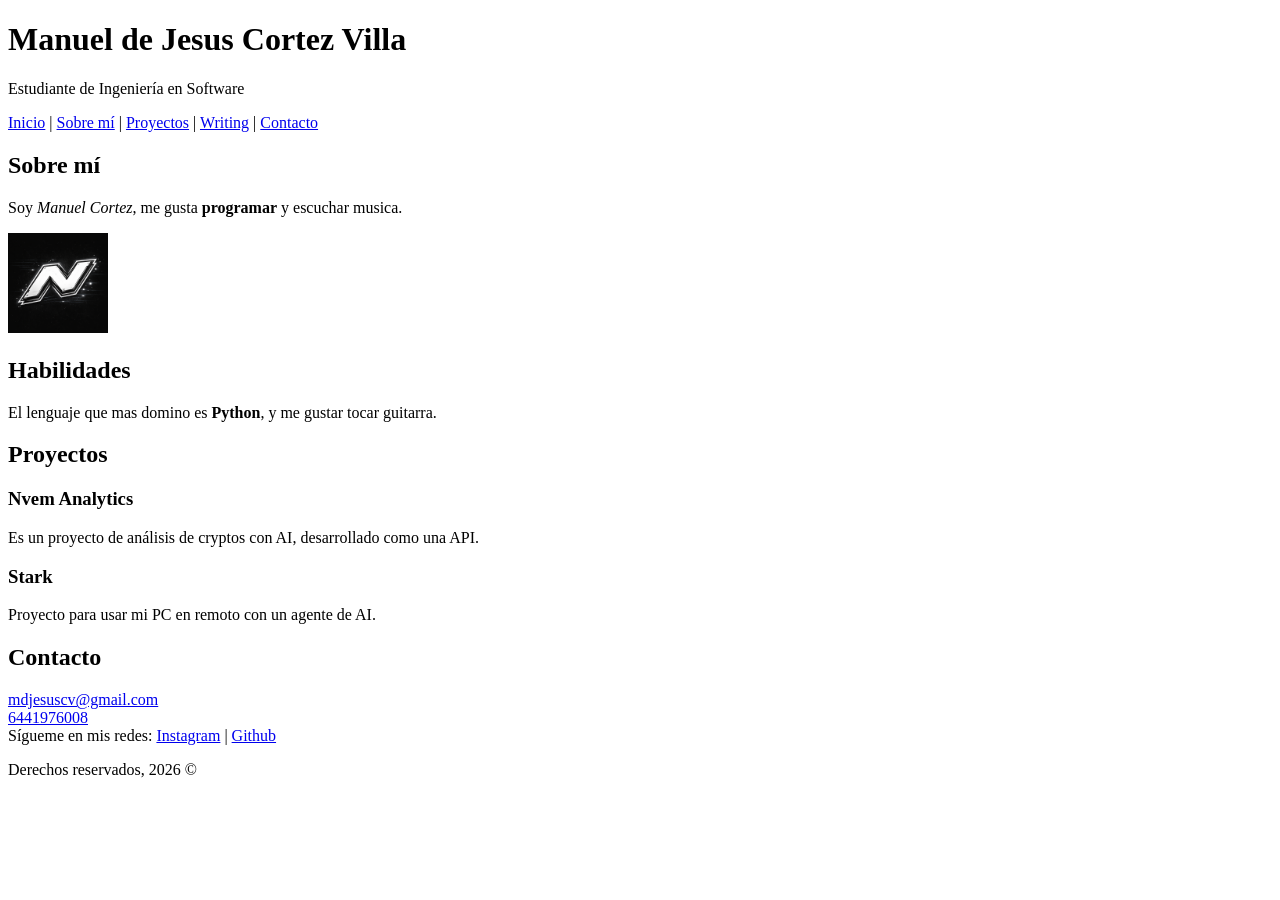
==== index.html @ af07c451 "Initial Commit" ====
<!DOCTYPE html>
<html lang="es">

<head>
    <meta charset="UTF-8">
    <meta name="viewport" content="width=device-width, initial-scale=1.0">
    <meta name="robots" content="index, follow">
    <meta name="author" content="mcortez">
    <meta name="keywords" content="html, vanilla, web">
    <meta name="description" content="Pagina personal Manuel">
    <title>Manuel Cortez</title>
    <link rel="icon" href="nvem-analytics.png" type="image/png">
</head>

<body>
    <header>
        <h1>Manuel de Jesus Cortez Villa</h1>
        <p>Estudiante de Ingeniería en Software</p>

        <nav>
            <a href="index.html">Inicio</a> |
            <a href="about.html">Sobre mí</a> |
            <a href="work.html">Proyectos</a> |
            <a href="writing.html">Writing</a> |
            <a href="contact.html">Contacto</a>
        </nav>
    </header>

    <main>
        <section>
            <h2>Sobre mí</h2>
            <p>Soy <em>Manuel Cortez</em>, me gusta <strong>programar</strong> y escuchar musica.
            </p>
            <img src="nvem-analytics.png" alt="Logo personal de Manuel Cortez" width="100">
        </section>

        <section>
            <h2>Habilidades</h2>
            <p>El lenguaje que mas domino es <strong>Python</strong>, y me gustar tocar guitarra.</p>
        </section>

        <section>
            <h2>Proyectos</h2>
            <article>
                <h3>Nvem Analytics</h3>
                <p>Es un proyecto de análisis de cryptos con AI, desarrollado como una API.</p>
            </article>
            <article>
                <h3>Stark</h3>
                <p>Proyecto para usar mi PC en remoto con un agente de AI.</p>
            </article>
        </section>

        <section>
            <h2>Contacto</h2>
            <a href="mailto:mdjesuscv@gmail.com">mdjesuscv@gmail.com</a>
            <br>
            <a href="tel:+526441976008">6441976008</a>
        </section>
    </main>

    <footer>
        <section>
            Sígueme en mis redes:
            <a href="https://www.instagram.com/m.cortez.v/" target="_blank" rel="noopener noreferrer">Instagram</a> |
            <a href="https://github.com/mcortezv">Github</a>
            <p>Derechos reservados, 2026 &copy;</p>
        </section>
    </footer>
</body>

</html>
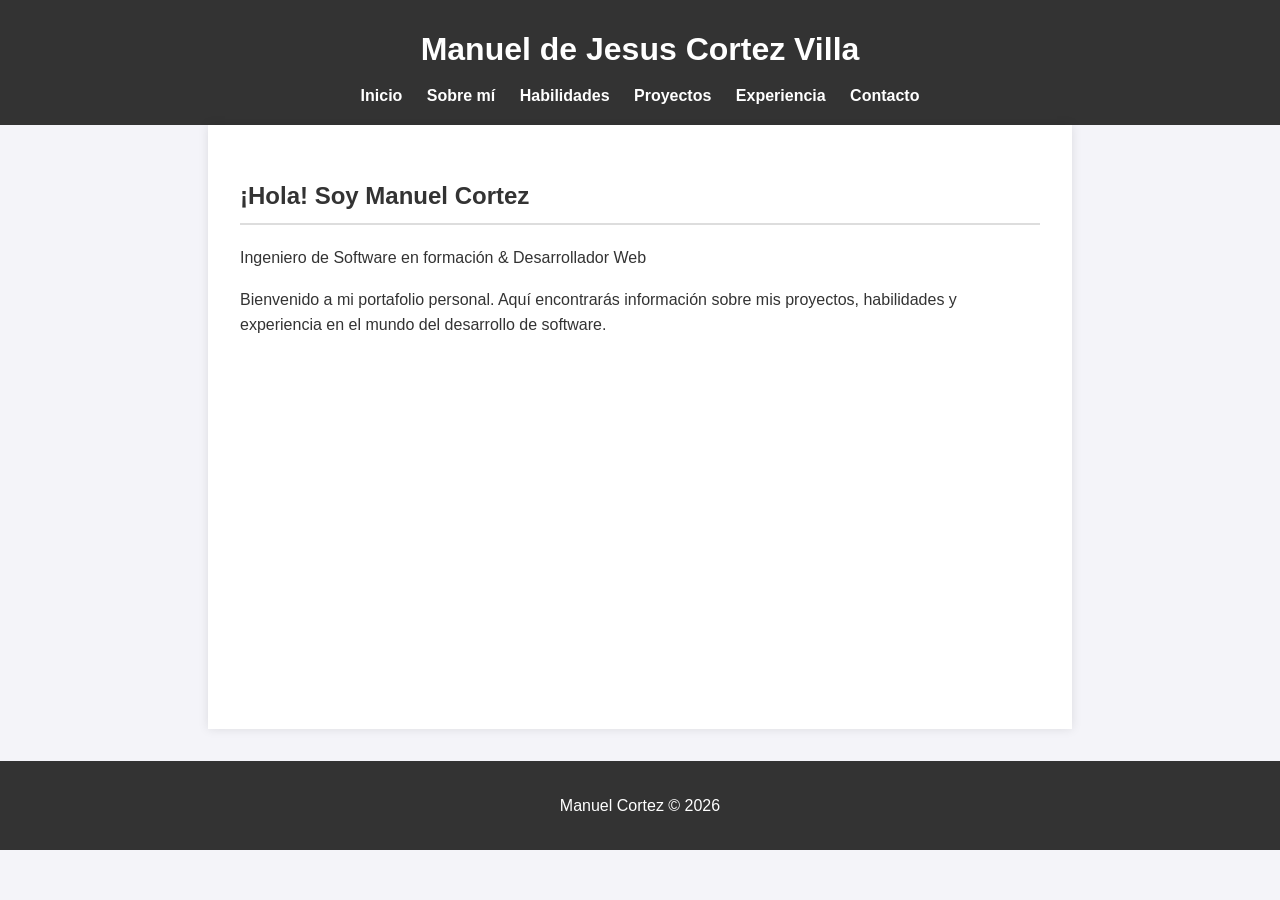
==== commit db962ec2: "Estructura inicial del portafolio" ====
--- a/index.html
+++ b/index.html
@@ -4,68 +4,38 @@
 <head>
     <meta charset="UTF-8">
     <meta name="viewport" content="width=device-width, initial-scale=1.0">
-    <meta name="robots" content="index, follow">
-    <meta name="author" content="mcortez">
-    <meta name="keywords" content="html, vanilla, web">
-    <meta name="description" content="Pagina personal Manuel">
-    <title>Manuel Cortez</title>
-    <link rel="icon" href="nvem-analytics.png" type="image/png">
+    <title>Inicio - Portafolio de Manuel Cortez</title>
+    <link rel="stylesheet" href="style.css">
 </head>
 
 <body>
     <header>
         <h1>Manuel de Jesus Cortez Villa</h1>
-        <p>Estudiante de Ingeniería en Software</p>
-
         <nav>
-            <a href="index.html">Inicio</a> |
-            <a href="about.html">Sobre mí</a> |
-            <a href="work.html">Proyectos</a> |
-            <a href="writing.html">Writing</a> |
-            <a href="contact.html">Contacto</a>
+            <ul>
+                <li><a href="index.html">Inicio</a></li>
+                <li><a href="about.html">Sobre mí</a></li>
+                <li><a href="skills.html">Habilidades</a></li>
+                <li><a href="projects.html">Proyectos</a></li>
+                <li><a href="experience.html">Experiencia</a></li>
+                <li><a href="contact.html">Contacto</a></li>
+            </ul>
         </nav>
     </header>
 
     <main>
-        <section>
-            <h2>Sobre mí</h2>
-            <p>Soy <em>Manuel Cortez</em>, me gusta <strong>programar</strong> y escuchar musica.
+        <section class="welcome">
+            <h2>¡Hola! Soy Manuel Cortez</h2>
+            <p class="role">Ingeniero de Software en formación & Desarrollador Web</p>
+            <p>
+                Bienvenido a mi portafolio personal. Aquí encontrarás información sobre mis proyectos,
+                habilidades y experiencia en el mundo del desarrollo de software.
             </p>
-            <img src="nvem-analytics.png" alt="Logo personal de Manuel Cortez" width="100">
-        </section>
-
-        <section>
-            <h2>Habilidades</h2>
-            <p>El lenguaje que mas domino es <strong>Python</strong>, y me gustar tocar guitarra.</p>
-        </section>
-
-        <section>
-            <h2>Proyectos</h2>
-            <article>
-                <h3>Nvem Analytics</h3>
-                <p>Es un proyecto de análisis de cryptos con AI, desarrollado como una API.</p>
-            </article>
-            <article>
-                <h3>Stark</h3>
-                <p>Proyecto para usar mi PC en remoto con un agente de AI.</p>
-            </article>
-        </section>
-
-        <section>
-            <h2>Contacto</h2>
-            <a href="mailto:mdjesuscv@gmail.com">mdjesuscv@gmail.com</a>
-            <br>
-            <a href="tel:+526441976008">6441976008</a>
         </section>
     </main>
 
     <footer>
-        <section>
-            Sígueme en mis redes:
-            <a href="https://www.instagram.com/m.cortez.v/" target="_blank" rel="noopener noreferrer">Instagram</a> |
-            <a href="https://github.com/mcortezv">Github</a>
-            <p>Derechos reservados, 2026 &copy;</p>
-        </section>
+        <p>Manuel Cortez &copy; 2026</p>
     </footer>
 </body>
 
--- a/style.css
+++ b/style.css
@@ -0,0 +1,130 @@
+/* Estilos Generales */
+body {
+    font-family: Arial, sans-serif;
+    line-height: 1.6;
+    margin: 0;
+    padding: 0;
+    background-color: #f4f4f9;
+    color: #333;
+}
+
+header {
+    background-color: #333;
+    color: #fff;
+    padding: 1rem 0;
+    text-align: center;
+}
+
+header h1 {
+    margin: 0;
+    padding: 0.5rem;
+}
+
+/* Navegación */
+nav ul {
+    list-style: none;
+    padding: 0;
+    margin: 0;
+    text-align: center;
+}
+
+nav ul li {
+    display: inline;
+    margin: 0 10px;
+}
+
+nav ul li a {
+    color: #fff;
+    text-decoration: none;
+    font-weight: bold;
+}
+
+nav ul li a:hover {
+    color: #ddd;
+    text-decoration: underline;
+}
+
+/* Contenido Principal */
+main {
+    padding: 2rem;
+    max-width: 800px;
+    margin: 0 auto;
+    background-color: #fff;
+    min-height: 60vh; /* Para que el footer no suba demasiado si hay poco contenido */
+    box-shadow: 0 0 10px rgba(0,0,0,0.1);
+}
+
+section {
+    margin-bottom: 2rem;
+}
+
+h2 {
+    color: #333;
+    border-bottom: 2px solid #ddd;
+    padding-bottom: 0.5rem;
+}
+
+/* Tablas y Listas */
+ul {
+    padding-left: 20px;
+}
+
+/* Proyectos (Articles) */
+article {
+    border: 1px solid #ddd;
+    padding: 1rem;
+    margin-bottom: 1rem;
+    border-radius: 5px;
+    background-color: #fafafa;
+}
+
+/* Formulario */
+form {
+    display: flex;
+    flex-direction: column;
+    max-width: 500px;
+}
+
+.form-group {
+    margin-bottom: 1rem;
+}
+
+label {
+    display: block;
+    margin-bottom: 0.5rem;
+    font-weight: bold;
+}
+
+input, textarea {
+    width: 100%;
+    padding: 0.5rem;
+    border: 1px solid #ddd;
+    border-radius: 4px;
+    font-size: 1rem;
+}
+
+button {
+    padding: 0.7rem 1.5rem;
+    background-color: #333;
+    color: #fff;
+    border: none;
+    border-radius: 4px;
+    cursor: pointer;
+    font-size: 1rem;
+}
+
+button:hover {
+    background-color: #555;
+}
+
+/* Footer */
+footer {
+    text-align: center;
+    padding: 1rem 0;
+    background-color: #333;
+    color: #fff;
+    position: relative;
+    bottom: 0;
+    width: 100%;
+    margin-top: 2rem;
+}
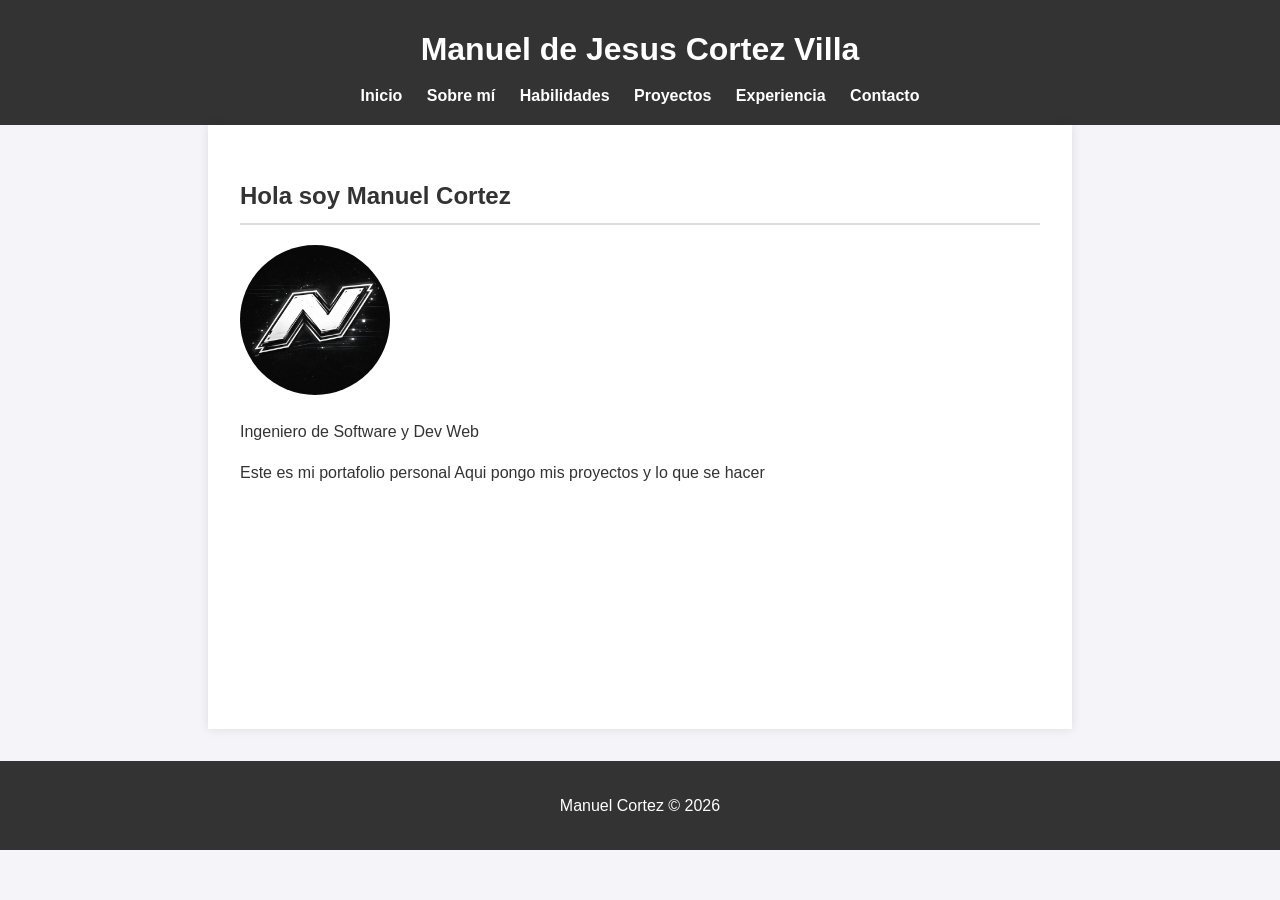
==== commit dadd9d74: "Ajustes de contenido y agregada imagen de perfil" ====
--- a/index.html
+++ b/index.html
@@ -25,11 +25,12 @@
 
     <main>
         <section class="welcome">
-            <h2>¡Hola! Soy Manuel Cortez</h2>
-            <p class="role">Ingeniero de Software en formación & Desarrollador Web</p>
+            <h2>Hola soy Manuel Cortez</h2>
+            <img src="nvem-analytics.png" alt="Logo Nvem" width="150" style="border-radius: 50%;">
+            <p class="role">Ingeniero de Software y Dev Web</p>
             <p>
-                Bienvenido a mi portafolio personal. Aquí encontrarás información sobre mis proyectos,
-                habilidades y experiencia en el mundo del desarrollo de software.
+                Este es mi portafolio personal
+                Aqui pongo mis proyectos y lo que se hacer
             </p>
         </section>
     </main>
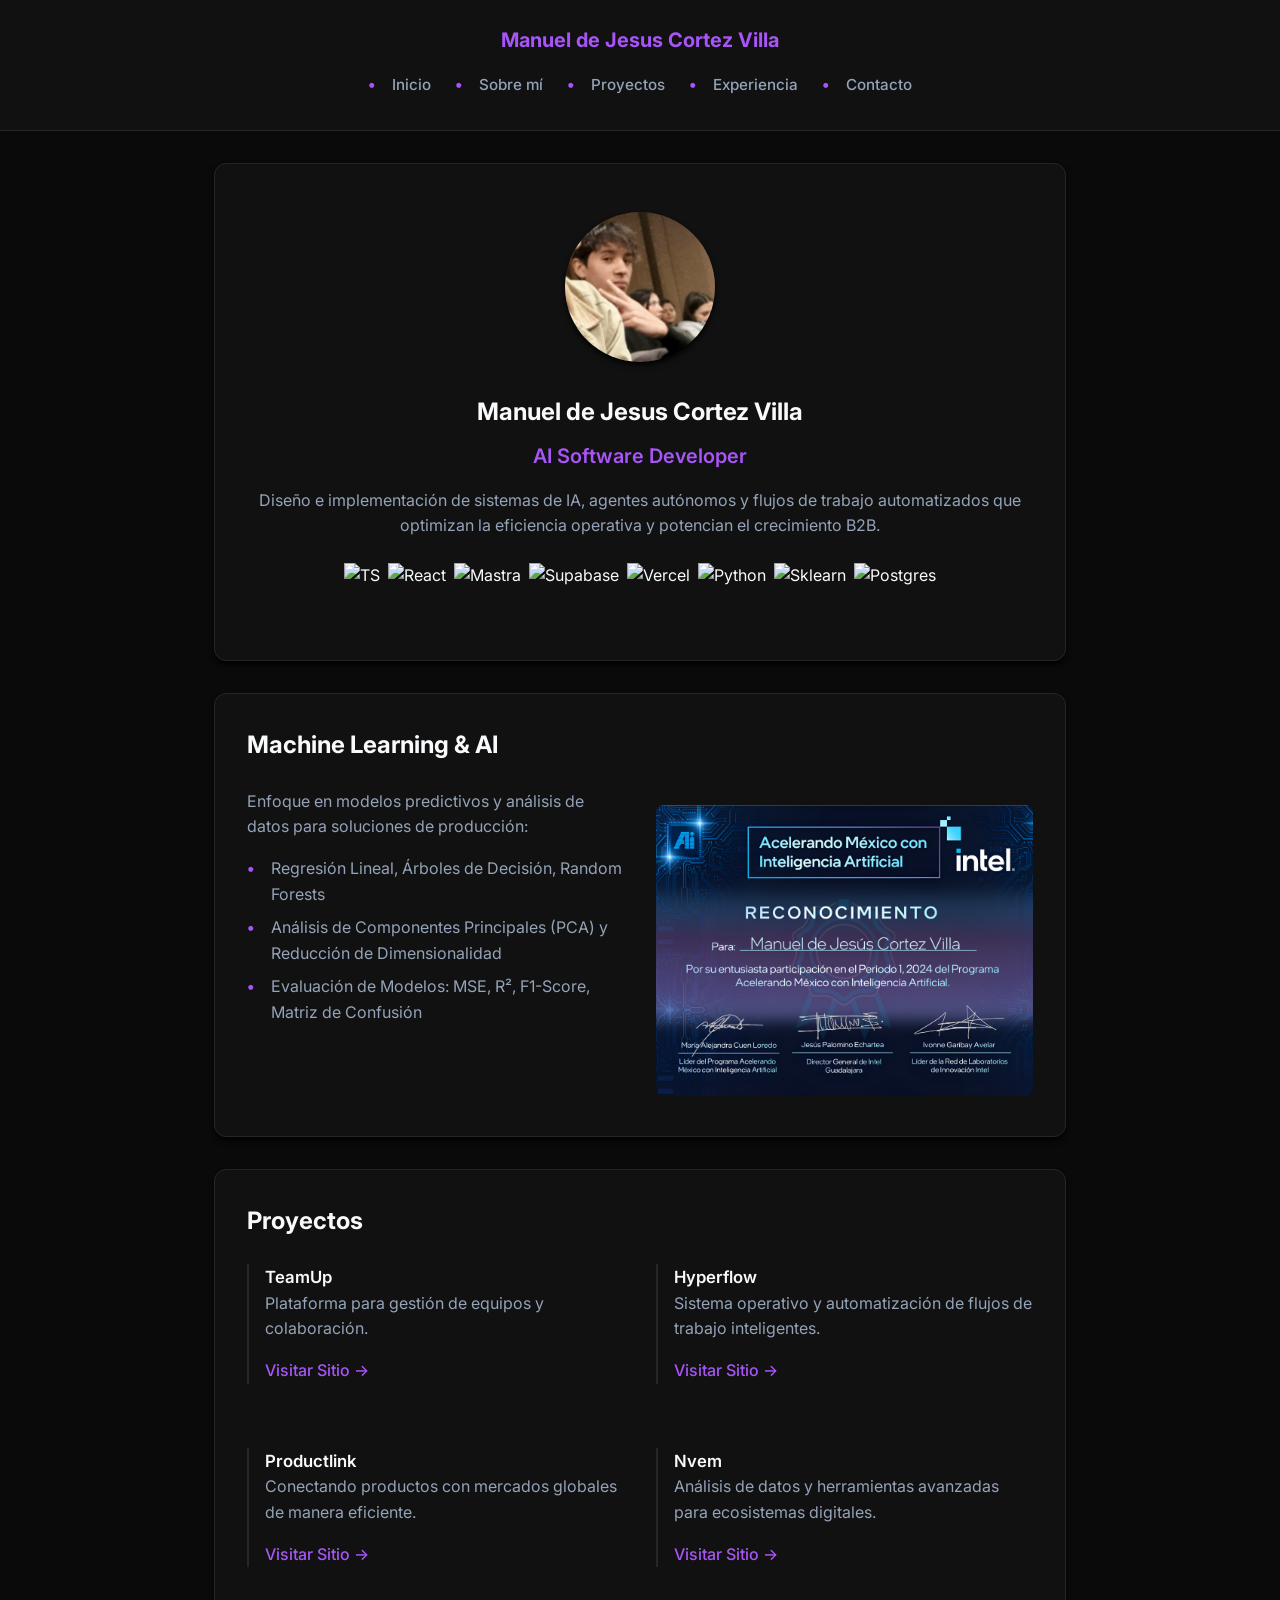
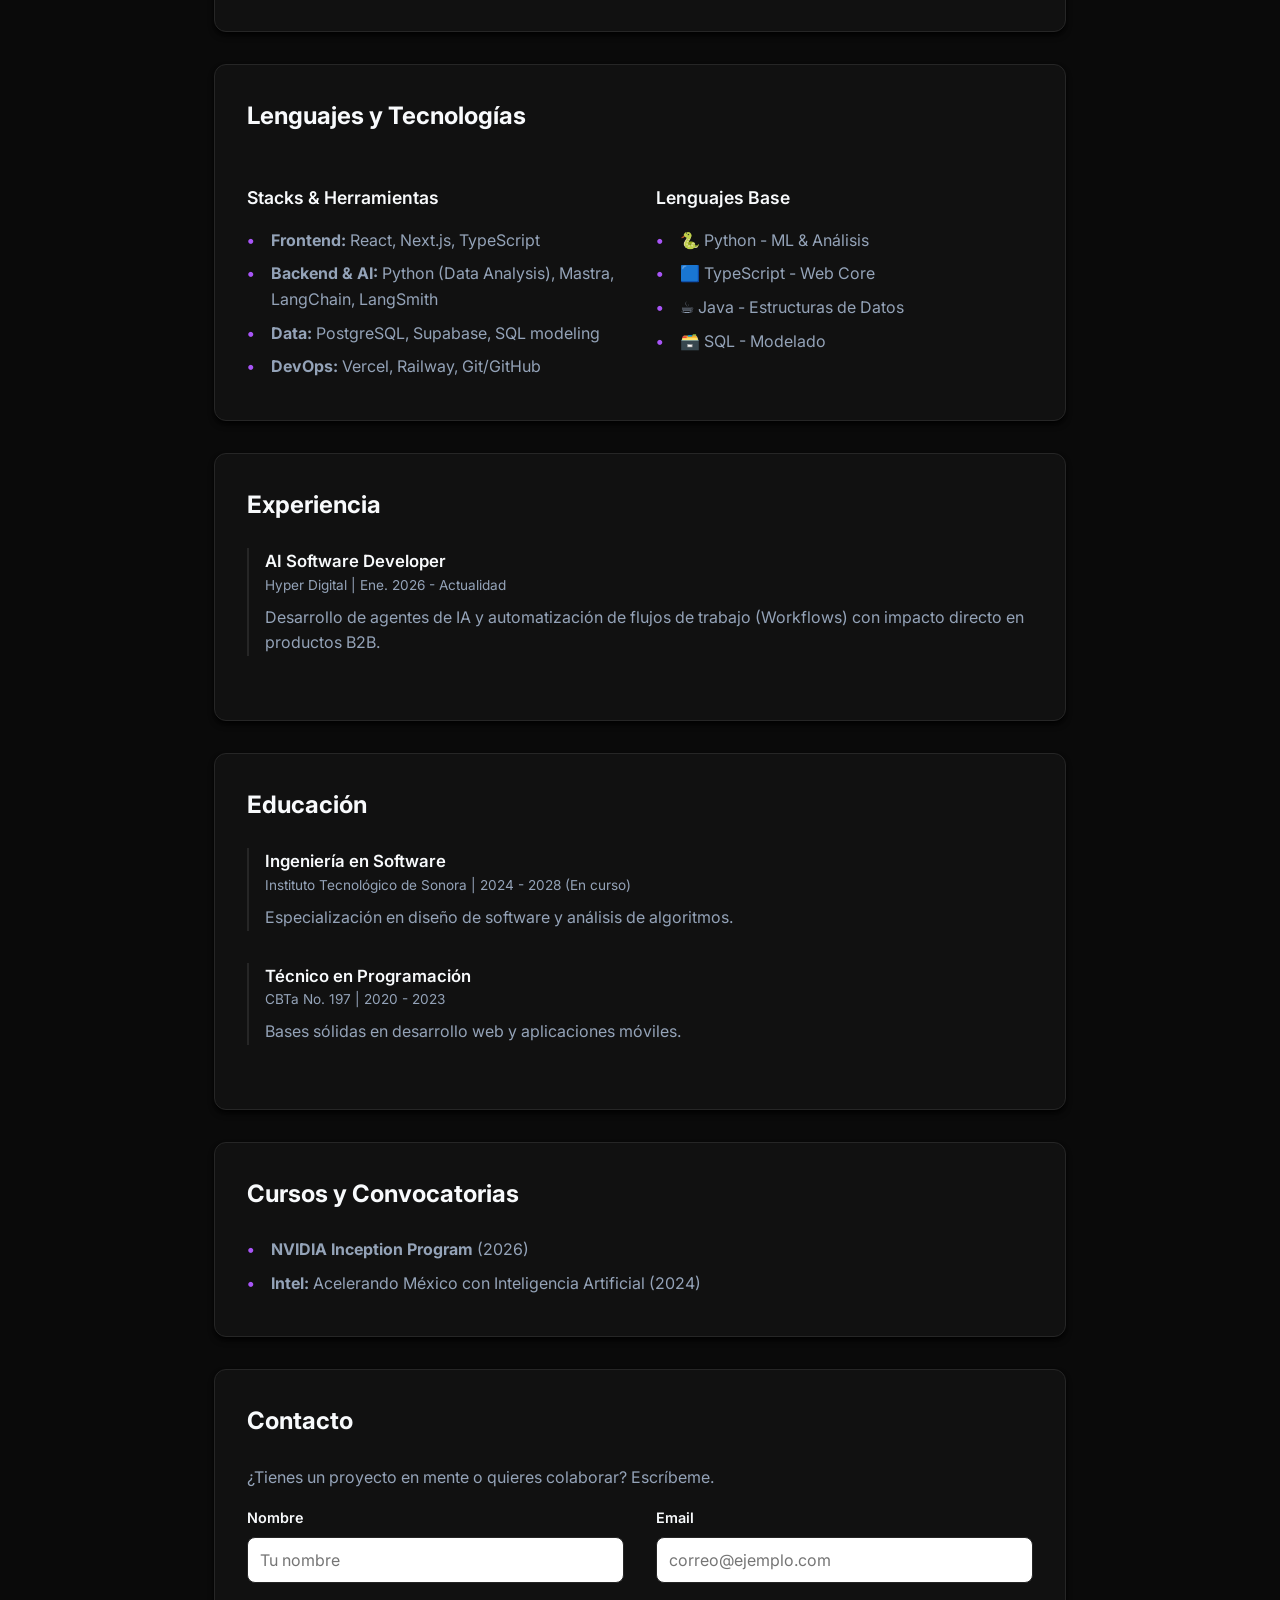
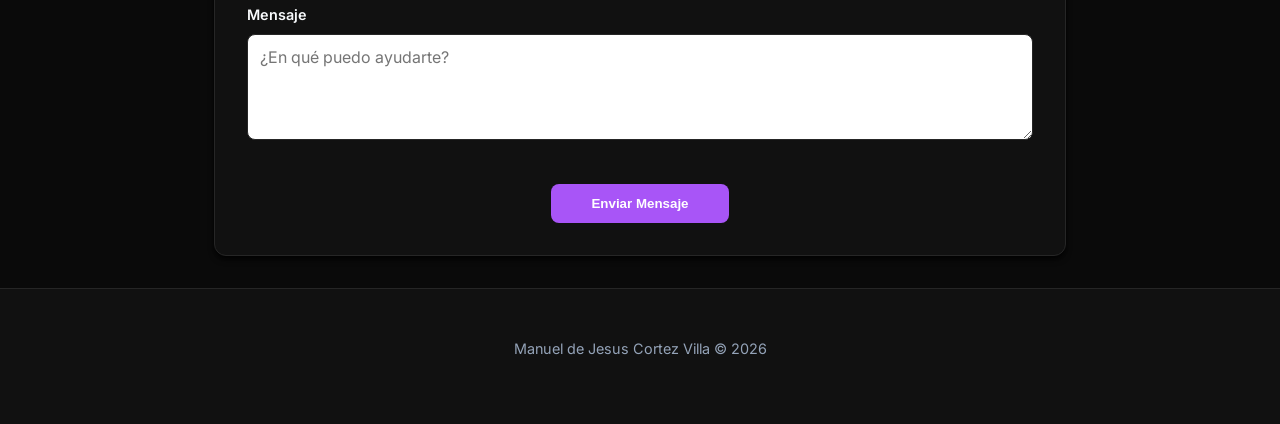
==== commit f4f00382: "Netlify" ====
--- a/index.html
+++ b/index.html
@@ -4,7 +4,7 @@
 <head>
     <meta charset="UTF-8">
     <meta name="viewport" content="width=device-width, initial-scale=1.0">
-    <title>Inicio - Portafolio de Manuel Cortez</title>
+    <title>Manuel Cortez | AI Software Developer</title>
     <link rel="stylesheet" href="style.css">
 </head>
 
@@ -15,7 +15,6 @@
             <ul>
                 <li><a href="index.html">Inicio</a></li>
                 <li><a href="about.html">Sobre mí</a></li>
-                <li><a href="skills.html">Habilidades</a></li>
                 <li><a href="projects.html">Proyectos</a></li>
                 <li><a href="experience.html">Experiencia</a></li>
                 <li><a href="contact.html">Contacto</a></li>
@@ -24,19 +23,157 @@
     </header>
 
     <main>
-        <section class="welcome">
-            <h2>Hola soy Manuel Cortez</h2>
-            <img src="nvem-analytics.png" alt="Logo Nvem" width="150" style="border-radius: 50%;">
-            <p class="role">Ingeniero de Software y Dev Web</p>
+        <section class="hero">
+            <img src="img/profile.jpg" alt="Manuel Cortez" class="profile-img">
+            <h2>Manuel de Jesus Cortez Villa</h2>
+            <p class="role">AI Software Developer</p>
             <p>
-                Este es mi portafolio personal
-                Aqui pongo mis proyectos y lo que se hacer
+                Diseño e implementación de sistemas de IA, agentes autónomos y flujos de trabajo automatizados
+                que optimizan la eficiencia operativa y potencian el crecimiento B2B.
             </p>
+            <div class="badges">
+                <img src="https://img.shields.io/badge/TypeScript-3178C6?logo=typescript&logoColor=white" alt="TS" />
+                <img src="https://img.shields.io/badge/React-61DAFB?logo=react&logoColor=black" alt="React" />
+                <img src="https://img.shields.io/badge/Mastra-000000?logo=ai&logoColor=white" alt="Mastra" />
+                <img src="https://img.shields.io/badge/Supabase-2ECC71?logo=supabase&logoColor=white" alt="Supabase" />
+                <img src="https://img.shields.io/badge/Vercel-000000?logo=vercel&logoColor=white" alt="Vercel" />
+                <img src="https://img.shields.io/badge/Python-4B5563?logo=python&logoColor=ffdd54" alt="Python" />
+                <img src="https://img.shields.io/badge/scikit--learn-F7931E?logo=scikitlearn&logoColor=white"
+                    alt="Sklearn" />
+                <img src="https://img.shields.io/badge/PostgreSQL-4169E1?logo=postgresql&logoColor=white"
+                    alt="Postgres" />
+            </div>
+        </section>
+
+        <section id="ai-ml">
+            <h2>Machine Learning & AI</h2>
+            <div class="grid-2">
+                <div>
+                    <p>Enfoque en modelos predictivos y análisis de datos para soluciones de producción:</p>
+                    <ul>
+                        <li>Regresión Lineal, Árboles de Decisión, Random Forests</li>
+                        <li>Análisis de Componentes Principales (PCA) y Reducción de Dimensionalidad</li>
+                        <li>Evaluación de Modelos: MSE, R², F1-Score, Matriz de Confusión</li>
+                    </ul>
+                </div>
+                <div>
+                    <img src="img/intel.png" alt="Reconocimiento Intel" class="section-img">
+                </div>
+            </div>
+        </section>
+
+        <section id="projects">
+            <h2>Proyectos</h2>
+            <div class="grid-2">
+                <article class="item">
+                    <h4>TeamUp</h4>
+                    <p>Plataforma para gestión de equipos y colaboración.</p>
+                    <a href="https://www.teamup.mx/" target="_blank"
+                        style="color: var(--primary); font-weight: 500; text-decoration: none;">Visitar Sitio →</a>
+                </article>
+                <article class="item">
+                    <h4>Hyperflow</h4>
+                    <p>Sistema operativo y automatización de flujos de trabajo inteligentes.</p>
+                    <a href="https://www.hyperflowos.com/" target="_blank"
+                        style="color: var(--primary); font-weight: 500; text-decoration: none;">Visitar Sitio →</a>
+                </article>
+                <article class="item">
+                    <h4>Productlink</h4>
+                    <p>Conectando productos con mercados globales de manera eficiente.</p>
+                    <a href="https://www.productlink.mx/es" target="_blank"
+                        style="color: var(--primary); font-weight: 500; text-decoration: none;">Visitar Sitio →</a>
+                </article>
+                <article class="item">
+                    <h4>Nvem</h4>
+                    <p>Análisis de datos y herramientas avanzadas para ecosistemas digitales.</p>
+                    <a href="https://nvem.vercel.app/" target="_blank"
+                        style="color: var(--primary); font-weight: 500; text-decoration: none;">Visitar Sitio →</a>
+                </article>
+            </div>
+        </section>
+
+        <section id="languages">
+            <h2>Lenguajes y Tecnologías</h2>
+            <div class="grid-2">
+                <div>
+                    <h3>Stacks & Herramientas</h3>
+                    <ul>
+                        <li><strong>Frontend:</strong> React, Next.js, TypeScript</li>
+                        <li><strong>Backend & AI:</strong> Python (Data Analysis), Mastra, LangChain, LangSmith</li>
+                        <li><strong>Data:</strong> PostgreSQL, Supabase, SQL modeling</li>
+                        <li><strong>DevOps:</strong> Vercel, Railway, Git/GitHub</li>
+                    </ul>
+                </div>
+                <div>
+                    <h3>Lenguajes Base</h3>
+                    <ul>
+                        <li>🐍 Python - ML & Análisis</li>
+                        <li>🟦 TypeScript - Web Core</li>
+                        <li>☕ Java - Estructuras de Datos</li>
+                        <li>🗃️ SQL - Modelado</li>
+                    </ul>
+                </div>
+            </div>
+        </section>
+
+        <section id="experience">
+            <h2>Experiencia</h2>
+            <div class="item">
+                <h4>AI Software Developer </h4>
+                <div class="meta">Hyper Digital | Ene. 2026 - Actualidad</div>
+                <p>Desarrollo de agentes de IA y automatización de flujos de trabajo (Workflows) con impacto directo en
+                    productos B2B.</p>
+            </div>
+        </section>
+
+        <section id="education">
+            <h2>Educación</h2>
+            <div class="item">
+                <h4>Ingeniería en Software</h4>
+                <div class="meta">Instituto Tecnológico de Sonora | 2024 - 2028 (En curso)</div>
+                <p>Especialización en diseño de software y análisis de algoritmos.</p>
+            </div>
+            <div class="item">
+                <h4>Técnico en Programación</h4>
+                <div class="meta">CBTa No. 197 | 2020 - 2023</div>
+                <p>Bases sólidas en desarrollo web y aplicaciones móviles.</p>
+            </div>
+        </section>
+
+        <section id="courses">
+            <h2>Cursos y Convocatorias</h2>
+            <ul>
+                <li><strong>NVIDIA Inception Program</strong> (2026)</li>
+                <li><strong>Intel:</strong> Acelerando México con Inteligencia Artificial (2024)</li>
+            </ul>
+        </section>
+
+        <section id="contact">
+            <h2>Contacto</h2>
+            <p>¿Tienes un proyecto en mente o quieres colaborar? Escríbeme.</p>
+            <form action="#" method="post">
+                <div class="grid-2">
+                    <div class="form-group">
+                        <label for="name">Nombre</label>
+                        <input type="text" id="name" name="name" placeholder="Tu nombre" required>
+                    </div>
+                    <div class="form-group">
+                        <label for="email">Email</label>
+                        <input type="email" id="email" name="email" placeholder="correo@ejemplo.com" required>
+                    </div>
+                </div>
+                <div class="form-group">
+                    <label for="message">Mensaje</label>
+                    <textarea id="message" name="message" rows="4" placeholder="¿En qué puedo ayudarte?"
+                        required></textarea>
+                </div>
+                <button type="submit">Enviar Mensaje</button>
+            </form>
         </section>
     </main>
 
     <footer>
-        <p>Manuel Cortez &copy; 2026</p>
+        <p>Manuel de Jesus Cortez Villa &copy; 2026</p>
     </footer>
 </body>
 
--- a/style.css
+++ b/style.css
@@ -1,130 +1,252 @@
-/* Estilos Generales */
-body {
-    font-family: Arial, sans-serif;
-    line-height: 1.6;
+@import url('https://fonts.googleapis.com/css2?family=Inter:wght@300;400;500;600;700&display=swap');
+
+:root {
+    --primary: #a855f7;
+    --primary-hover: #c084fc;
+    --bg: #0A0A0A;
+    --card-bg: #111111;
+    --text-main: #f8fafc;
+    --text-muted: #94a3b8;
+    --border: #262626;
+    --shadow: 0 4px 6px -1px rgb(0 0 0 / 0.8), 0 2px 4px -2px rgb(0 0 0 / 0.8);
+}
+
+* {
+    box-sizing: border-box;
     margin: 0;
     padding: 0;
-    background-color: #f4f4f9;
-    color: #333;
+}
+
+body {
+    font-family: 'Inter', system-ui, -apple-system, sans-serif;
+    line-height: 1.6;
+    background-color: var(--bg);
+    color: var(--text-main);
 }
 
 header {
-    background-color: #333;
-    color: #fff;
-    padding: 1rem 0;
+    background-color: var(--card-bg);
+    border-bottom: 1px solid var(--border);
+    padding: 1.5rem 0;
+    position: sticky;
+    top: 0;
+    z-index: 100;
+}
+
+header h1 {
+    font-size: 1.25rem;
+    font-weight: 700;
     text-align: center;
-}
-
-header h1 {
-    margin: 0;
-    padding: 0.5rem;
-}
-
-/* Navegación */
+    margin-bottom: 1rem;
+    color: var(--primary);
+}
+
 nav ul {
     list-style: none;
-    padding: 0;
-    margin: 0;
+    display: flex;
+    justify-content: center;
+    gap: 1.5rem;
+    flex-wrap: wrap;
+}
+
+nav ul li a {
+    color: var(--text-muted);
+    text-decoration: none;
+    font-weight: 500;
+    font-size: 0.95rem;
+    transition: color 0.2s;
+}
+
+nav ul li a:hover {
+    color: var(--primary);
+}
+
+main {
+    max-width: 900px;
+    margin: 2rem auto;
+    padding: 0 1.5rem;
+    min-height: 80vh;
+}
+
+section {
+    background: var(--card-bg);
+    padding: 2rem;
+    border-radius: 12px;
+    border: 1px solid var(--border);
+    box-shadow: var(--shadow);
+    margin-bottom: 2rem;
+}
+
+h2 {
+    font-size: 1.5rem;
+    font-weight: 700;
+    margin-bottom: 1.5rem;
+    color: var(--text-main);
+    display: flex;
+    align-items: center;
+    gap: 0.5rem;
+}
+
+h3 {
+    font-size: 1.1rem;
+    font-weight: 600;
+    margin: 1.5rem 0 1rem;
+    color: var(--text-main);
+}
+
+p {
+    margin-bottom: 1rem;
+    color: var(--text-muted);
+}
+
+/* Hero Section */
+.hero {
     text-align: center;
-}
-
-nav ul li {
-    display: inline;
-    margin: 0 10px;
-}
-
-nav ul li a {
-    color: #fff;
-    text-decoration: none;
+    padding: 3rem 1.5rem;
+}
+
+.hero img.profile-img {
+    width: 150px;
+    height: 150px;
+    object-fit: cover;
+    border-radius: 50%;
+    margin-bottom: 1.5rem;
+    box-shadow: var(--shadow);
+}
+
+.hero h2 {
+    justify-content: center;
+    margin-bottom: 0.5rem;
+}
+
+.hero .role {
+    font-size: 1.25rem;
+    color: var(--primary);
+    font-weight: 600;
+    margin-bottom: 1rem;
+}
+
+/* Badges */
+.badges {
+    display: flex;
+    flex-wrap: wrap;
+    gap: 0.5rem;
+    justify-content: center;
+    margin: 1.5rem 0;
+}
+
+/* Grid Layouts */
+.grid-2 {
+    display: grid;
+    grid-template-columns: 1fr 1fr;
+    gap: 2rem;
+}
+
+@media (max-width: 768px) {
+    .grid-2 {
+        grid-template-columns: 1fr;
+    }
+}
+
+/* Experience & Education Items */
+.item {
+    padding-left: 1rem;
+    border-left: 2px solid var(--border);
+    margin-bottom: 2rem;
+}
+
+.item h4 {
+    font-size: 1.05rem;
+    font-weight: 600;
+    color: var(--text-main);
+}
+
+.item .meta {
+    font-size: 0.85rem;
+    color: var(--text-muted);
+    margin-bottom: 0.5rem;
+}
+
+/* List styles */
+ul {
+    list-style: none;
+}
+
+ul li {
+    position: relative;
+    padding-left: 1.5rem;
+    margin-bottom: 0.5rem;
+    color: var(--text-muted);
+}
+
+ul li::before {
+    content: "•";
+    color: var(--primary);
     font-weight: bold;
-}
-
-nav ul li a:hover {
-    color: #ddd;
-    text-decoration: underline;
-}
-
-/* Contenido Principal */
-main {
-    padding: 2rem;
-    max-width: 800px;
-    margin: 0 auto;
-    background-color: #fff;
-    min-height: 60vh; /* Para que el footer no suba demasiado si hay poco contenido */
-    box-shadow: 0 0 10px rgba(0,0,0,0.1);
-}
-
-section {
-    margin-bottom: 2rem;
-}
-
-h2 {
-    color: #333;
-    border-bottom: 2px solid #ddd;
-    padding-bottom: 0.5rem;
-}
-
-/* Tablas y Listas */
-ul {
-    padding-left: 20px;
-}
-
-/* Proyectos (Articles) */
-article {
-    border: 1px solid #ddd;
-    padding: 1rem;
-    margin-bottom: 1rem;
-    border-radius: 5px;
-    background-color: #fafafa;
-}
-
-/* Formulario */
+    position: absolute;
+    left: 0;
+}
+
+/* Form */
 form {
     display: flex;
     flex-direction: column;
-    max-width: 500px;
-}
-
-.form-group {
-    margin-bottom: 1rem;
-}
-
-label {
+    gap: 1.25rem;
+}
+
+.form-group label {
     display: block;
-    margin-bottom: 0.5rem;
-    font-weight: bold;
-}
-
-input, textarea {
+    font-size: 0.9rem;
+    font-weight: 600;
+    margin-bottom: 0.5rem;
+}
+
+input,
+textarea {
     width: 100%;
-    padding: 0.5rem;
-    border: 1px solid #ddd;
-    border-radius: 4px;
+    padding: 0.75rem;
+    border: 1px solid var(--border);
+    border-radius: 8px;
+    font-family: inherit;
     font-size: 1rem;
+    transition: border-color 0.2s;
+}
+
+input:focus,
+textarea:focus {
+    outline: none;
+    border-color: var(--primary);
 }
 
 button {
-    padding: 0.7rem 1.5rem;
-    background-color: #333;
-    color: #fff;
+    background-color: var(--primary);
+    color: white;
+    padding: 0.75rem 2.5rem;
     border: none;
-    border-radius: 4px;
+    border-radius: 8px;
+    font-weight: 600;
     cursor: pointer;
-    font-size: 1rem;
+    transition: background-color 0.2s;
+    display: block;
+    margin: 1rem auto 0;
 }
 
 button:hover {
-    background-color: #555;
-}
-
-/* Footer */
+    background-color: var(--primary-hover);
+}
+
+/* Images in sections */
+.section-img {
+    max-width: 100%;
+    border-radius: 8px;
+    margin-top: 1rem;
+}
+
 footer {
     text-align: center;
-    padding: 1rem 0;
-    background-color: #333;
-    color: #fff;
-    position: relative;
-    bottom: 0;
-    width: 100%;
-    margin-top: 2rem;
-}
+    padding: 3rem 0;
+    color: var(--text-muted);
+    font-size: 0.9rem;
+    border-top: 1px solid var(--border);
+    background: var(--card-bg);
+}
